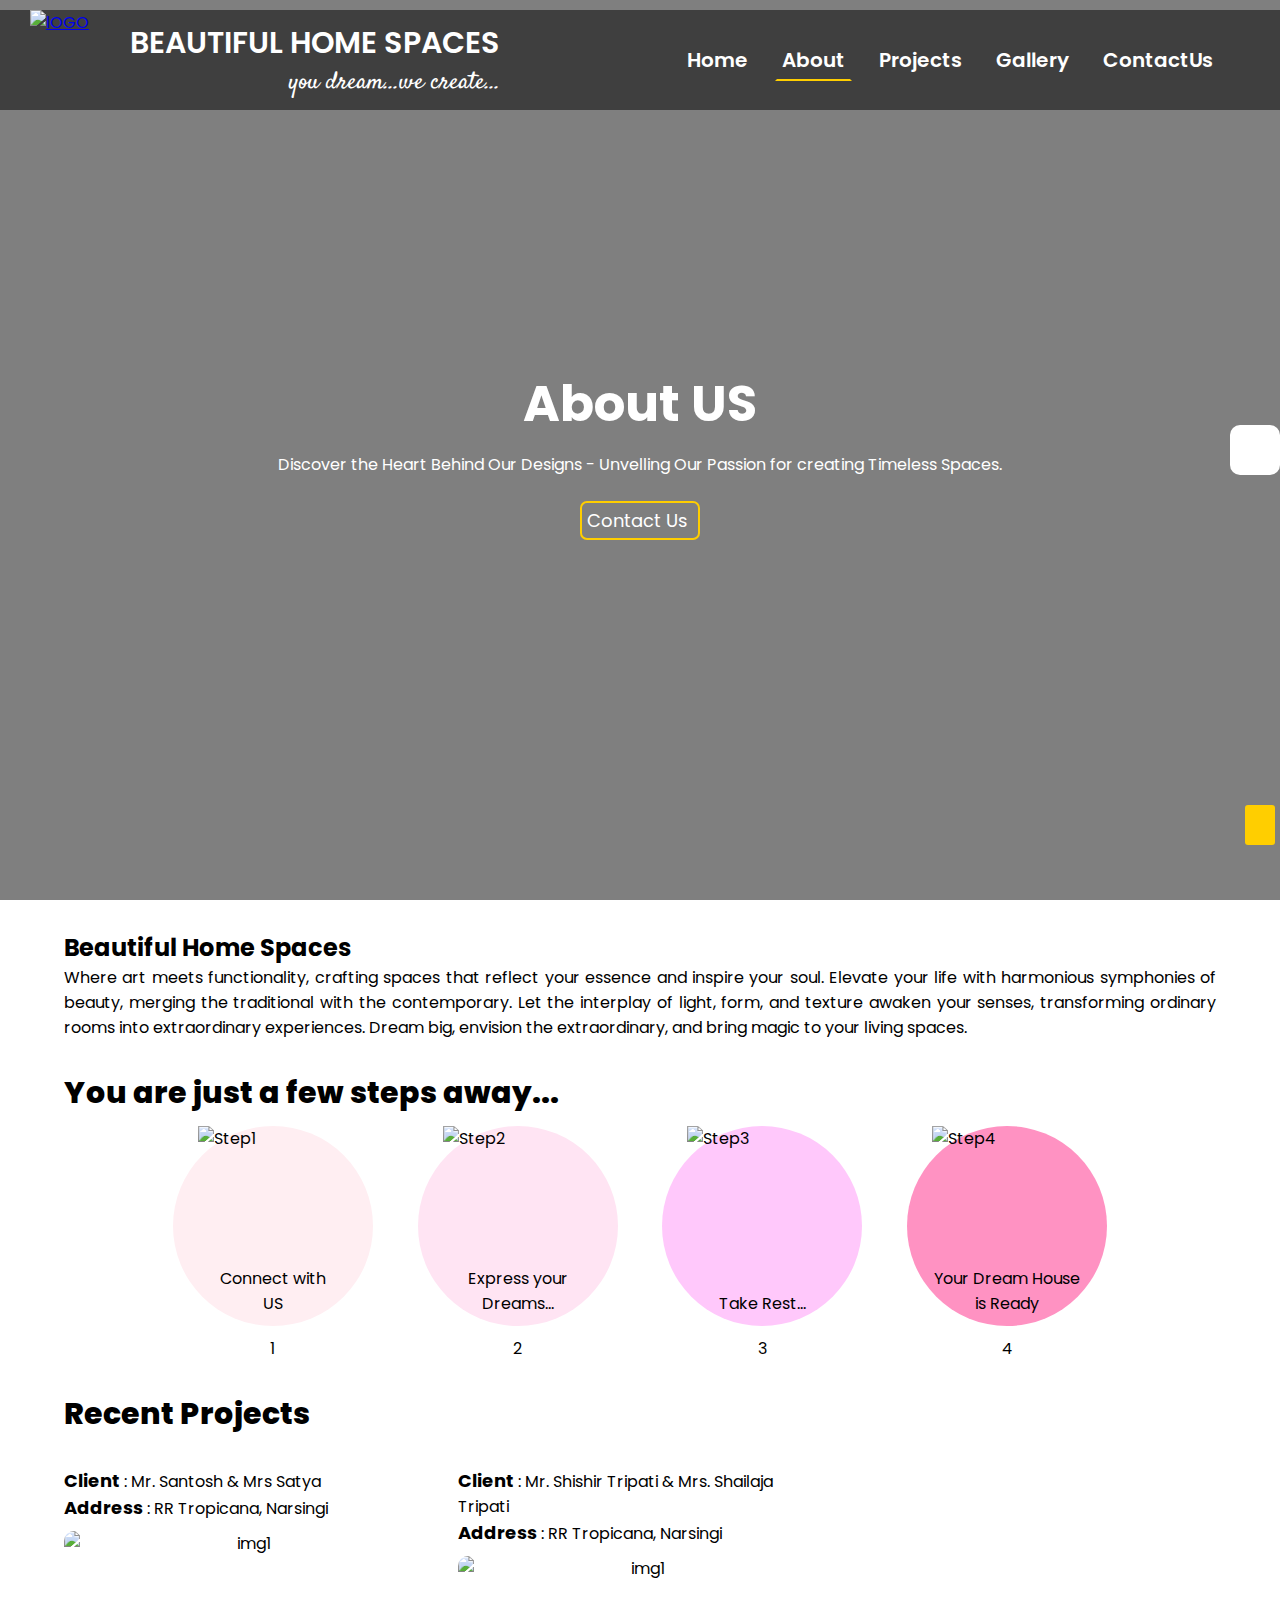
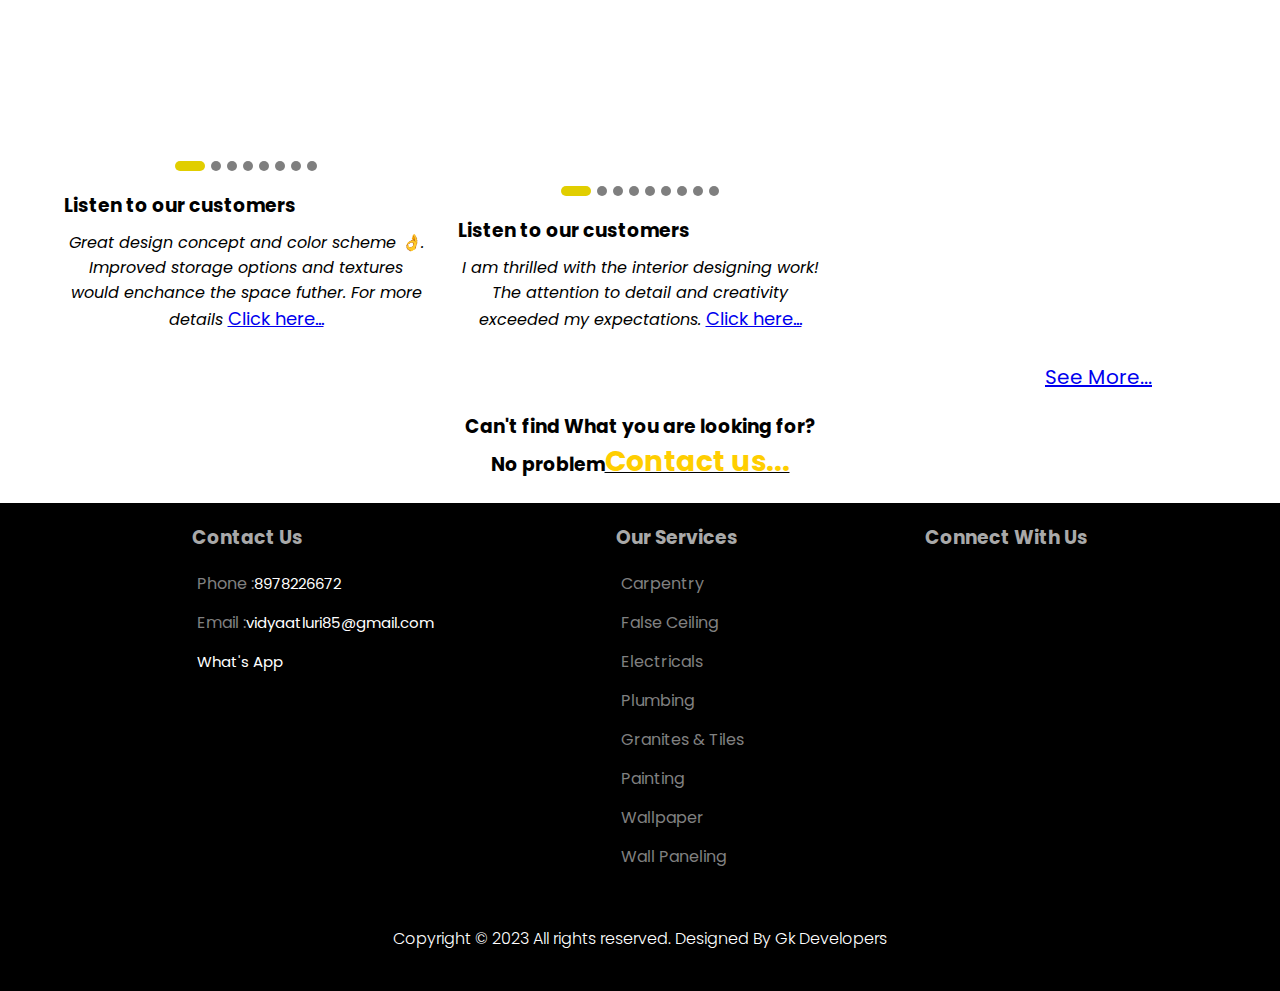
==== about.html @ 3031baf3 "CR:RahulYadav:Initial commit" ====
<!DOCTYPE html>
<html lang="en">

<head>
    <meta charset="UTF-8">
    <meta name="viewport" content="width=device-width, initial-scale=1.0">
    <meta name="og:title" property="og:title" content="Beautiful Home Spaces">
    <link rel="canonical" href="">
    <meta name="description" content="Beautiful Home Spaces a Place Where you can find Modern solutions for a Modern World. Unlock the Art of Living - Beautiful Home
                Spaces Awaits Your Imagination. The best Interior designing Platform.">
    <meta name="author" content="GK Developers">
    <meta name="keywords"
        content="beautifulhomespaces, Interior desiging,Beautiful Home Spaces, beautiful home spaces">
    <title>BEAUTIFUL HOME SPACES</title>
    <link rel="stylesheet" href="css/style.css">

    <link rel="stylesheet" href="https://cdnjs.cloudflare.com/ajax/libs/font-awesome/6.4.0/css/all.min.css"
        integrity="sha512-iecdLmaskl7CVkqkXNQ/ZH/XLlvWZOJyj7Yy7tcenmpD1ypASozpmT/E0iPtmFIB46ZmdtAc9eNBvH0H/ZpiBw=="
        crossorigin="anonymous" referrerpolicy="no-referrer" />

    <link rel="preconnect" href="https://fonts.googleapis.com">
    <link rel="preconnect" href="https://fonts.gstatic.com" crossorigin>
    <link href="https://fonts.googleapis.com/css2?family=Poppins:wght@600;700&family=Satisfy&display=swap"
        rel="stylesheet">

    <link rel="shortcut icon" href="images/logo-favicon.ico" type="image/x-icon">
</head>

<body>
    <div class="navbar top">
        <div class="nav-main">
            <div class="nav-menu" id="menuopen"><i class="fa-solid fa-bars"></i></div>
            <div class="nav-logo"><a href="index.html"><img src="images/logo.png" alt="lOGO" width="100%" height="100%"></a></div>
            <div class="brand">
                <div class="brand-name"><a href="index.html">BEAUTIFUL HOME SPACES</a></div>
                <div class="brand-quote"><a class="brand-quote" href="index.html">you dream...we create...</a></div>
            </div>
        </div>

        <div class="nav-items" id="navitems">
            <div class="close" onclick="closemenu()"><i class="fa-solid fa-xmark"></i></div>
            <div><a class="nav-links" href="index.html">Home</a></div>
            <div><a class="nav-links" href="about.html">About</a></div>
            <div><a class="nav-links" href="projects.html">Projects</a></div>
            <div><a class="nav-links" href="gallery.html">Gallery</a></div>
            <div><a class="nav-links" href="contact.html">ContactUs</a></div>
        </div>
    </div>
    
    <div class="main-background about-page" id="nav">
        <div class="matter">
            <h1>About US</h1>
            <p>Discover the Heart Behind Our Designs - Unvelling Our Passion for creating Timeless Spaces.</p>
            <a href="tel:8978226672">Contact Us&nbsp;<i class="fa-sharp fa-solid fa-phone"></i></a>
        </div>
    </div>

    <div class="about">
        <h2>Beautiful Home Spaces</h2>
        <p>
            Where art meets functionality, crafting spaces that reflect your essence and inspire your soul. Elevate your life with harmonious symphonies of beauty, merging the traditional with the contemporary.<br><br> Let the interplay of light, form, and texture awaken your senses, transforming ordinary rooms into extraordinary experiences. Dream big, envision the extraordinary, and bring magic to your living spaces.
        </p>
    </div>


    <div class="heading">You are just a few steps away...</div>
    <div class="steps">
        <div>
            <div class="step1">
                <div class="image"><img src="images/steps/step1.png" alt="Step1"></div>
                <p><a href="tel:8978226672">Connect with<br>US <i class="fa-sharp fa-solid fa-phone"></i></a></p>
            </div>
            <p>1</p>
        </div>
        <div>
            <div class="step2">
                <div class="image"><img src="images/steps/step2.png" alt="Step2"></div>
                <p>Express your<br>Dreams...</p>
            </div>
            <p>2</p>
        </div>
        <div>
            <div class="step3">
                <div class="image"><img src="images/steps/step3.png" alt="Step3"></div>
                <p>Take Rest...</p>
            </div>
            <p>3</p>
        </div>
        <div>
            <div class="step4">
                <div class="image"><img src="images/steps/step4.png" alt="Step4"></div>
                <p>Your Dream House<br>is Ready</p>
            </div>
            <p>4</p>
        </div>
    </div>

    <div class="heading">Recent Projects</div>
    <div class="providings">
        <div class="container">
            <p><span>Client</span>  : Mr. Santosh & Mrs Satya<br><span>Address</span> : RR Tropicana, Narsingi</p>
            <div class="project project1">
                <div class="images">
                    <img src="images/project1/p3.jpg" alt="img1">
                    <img src="images/project1/p6.jpg" alt="img2">
                    <img src="images/project1/p1.jpg" alt="img3">
                    <img src="images/project1/p2.jpg" alt="img4">
                    <img src="images/project1/p4.jpg" alt="img5">
                    <img src="images/project1/p12.jpg" alt="img6">
                    <img src="images/project1/p13.jpg" alt="img7">
                    <img src="images/project1/p14.jpg" alt="img9">
                </div>
                <div class="slide left">
                    <span class="fa fa-angle-left" onclick="p1_arrow_slide(-1)"></span>
                </div>
                <div class="slide right">
                    <span class="fa fa-angle-right" onclick="p1_arrow_slide(1)"></span>
                </div>
                <div class="btns">
                    <span onclick="p1_option_slide(1)"></span>
                    <span onclick="p1_option_slide(2)"></span>
                    <span onclick="p1_option_slide(3)"></span>
                    <span onclick="p1_option_slide(4)"></span>
                    <span onclick="p1_option_slide(5)"></span>
                    <span onclick="p1_option_slide(6)"></span>
                    <span onclick="p1_option_slide(7)"></span>
                    <span onclick="p1_option_slide(8)"></span>
                </div>
            </div>
            <h3>Listen to our customers</h3>
            <p class="message">
            <span>Great design concept and color scheme <span>👌</span>. Improved storage options and textures would enchance the space futher. For more details <a href="projects.html#explore">Click&nbsp;here...</a></span>
            </p>
        </div>

        <!-- ------- Project 3 ------- -->
        <div class="container">
            <p><span>Client </span> : Mr. Shishir Tripati & Mrs. Shailaja Tripati<br><span>Address</span> : RR
                Tropicana, Narsingi</p>
            <div class="project project3">
                <div class="images">
                    <img src="images/project3/6.jpg" alt="img1">
                    <img src="images/project3/4.jpg" alt="img2">
                    <img src="images/project3/3.jpg" alt="img3">
                    <img src="images/project3/1.jpg" alt="img4">
                    <img src="images/project3/5.jpg" alt="img5">
                    <img src="images/project3/2.jpg" alt="img6">
                    <img src="images/project3/7.jpg" alt="img7">
                    <img src="images/project3/8.jpg" alt="img8">
                    <img src="images/project3/9.jpg" alt="img9">
                </div>
                <div class="slide left">
                    <span class="fa fa-angle-left" onclick="p3_arrow_slide(-1)"></span>
                </div>
                <div class="slide right">
                    <span class="fa fa-angle-right" onclick="p3_arrow_slide(1)"></span>
                </div>
                <div class="btns">
                    <span onclick="p3_option_slide(1)"></span>
                    <span onclick="p3_option_slide(2)"></span>
                    <span onclick="p3_option_slide(3)"></span>
                    <span onclick="p3_option_slide(4)"></span>
                    <span onclick="p3_option_slide(5)"></span>
                    <span onclick="p3_option_slide(6)"></span>
                    <span onclick="p3_option_slide(7)"></span>
                    <span onclick="p3_option_slide(8)"></span>
                    <span onclick="p3_option_slide(9)"></span>
                </div>
            </div>
            <h3>Listen to our customers</h3>
            <p class="message">
                <span>I am thrilled with the interior designing work! The attention to detail and creativity exceeded my expectations.
                    <a
                        href="projects.html#explore">Click&nbsp;here...</a>
                </span>
            </p>
        </div>
    </div>
    <div class="see-more"><a href="projects.html#explore">See More...</a></div>

    <a href="#top" id="backtotop">
        <i class="fa fa-arrow-up"></i>
    </a>


    <div class="connect-with-us">
        <h3>Can't find What you are looking for?<br>No problem<a href="tel:8978226672"><span>Contact us...</span></a></h3>
    </div>
    <div class="contact-fixed-phone">
        <div class="phone"><a href="tel:8978226672"><i class="fa-sharp fa-solid fa-phone"></i>Phone</a></div>
        <div class="whatsapp"><a href="https://wa.me/+918978226672" target="_blank"><i
                    class="fa-brands fa-whatsapp"></i>what's App</a></div>
    </div>

    <div class="contact-fixed-ladscape"><a href="https://wa.me/+918978226672" target="_blank"><i
                class="fa-brands fa-square-whatsapp"></i></a>
    </div>
    <footer>
    <div class="footer">
        <div class="section">
            <h3>Contact Us</h3>
            <p>Phone :<a href="tel:8978226672">8978226672</a></p>
            <p>Email :<a href="mailto:vidyaatluri85@gmail.com">vidyaatluri85@gmail.com</a></p>
            <p><a href="https://wa.me/+918978226672" target="_blank">What's App</a></p>
        </div>
        <div class="section">
            <h3>Our Services</h3>
            <p><a href="index.html#carpentry">Carpentry</a></p>
            <p><a href="index.html#ceiling">False Ceiling</a></p>
            <p><a href="index.html#electricals">Electricals</a></p>
            <p><a href="index.html#plumbing">Plumbing</a></p>
            <p><a href="index.html#granites">Granites & Tiles</a></p>
            <p><a href="index.html#painting">Painting</a></p>
            <p><a href="index.html#wallpaper">Wallpaper</a></p>
            <p><a href="index.html#wallpaneling">Wall Paneling</a></p> 
        </div>
        <div class="section">
            <h3>Connect With Us</h3>
            <span><a href="https://www.facebook.com" target="_blank"><i class="fa-brands fa-facebook-f"></i></a>
                <a href="https://instagram.com/beautifulhomespaces?igshid=MzRlODBiNWFlZA==" target="_blank"><i class="fa-brands fa-instagram"></i></a>
                <a href="https://wa.me/+918978226672" target="_blank"><i class="fa-brands fa-whatsapp"></i></a>
            </span>
        </div>
    </div>
    <div class="copyrights" id="bottom">
        Copyright &copy; 2023 All rights reserved. Designed By <a href="">Gk Developers</a>
    </div>
    </footer>
    <script src="js/script.js"></script>
    <script>

        
var indexvalue = 1;
project1(indexvalue);
project3(indexvalue);

function p1_option_slide(e) { project1(indexvalue = e); }
function p1_arrow_slide(e) { project1(indexvalue += e); }

function p3_option_slide(e) { project3(indexvalue = e); }
function p3_arrow_slide(e) { project3(indexvalue += e); }

function project1(e) {
    var i;
    const img = document.querySelectorAll('.project1  img');
    const sliders = document.querySelectorAll('.project1 .btns span');
    if (e > img.length) { indexvalue = 1; }
    if (e < 1) { indexvalue = img.length; }
    for (i = 0; i < img.length; i++) {
        img[i].style.display = "none";

    }
    for (i = 0; i < sliders.length; i++) {
        sliders[i].style.background = "rgba(0,0,0,0.5)";
        sliders[i].style.width = "10px";
    }
    common(img, sliders);
}

function project3(e) {
    var i;
    const img = document.querySelectorAll('.project3  img');
    const sliders = document.querySelectorAll('.project3 .btns span');
    if (e > img.length) { indexvalue = 1; }
    if (e < 1) { indexvalue = img.length; }
    for (i = 0; i < img.length; i++) {
        img[i].style.display = "none";

    }
    for (i = 0; i < sliders.length; i++) {
        sliders[i].style.background = "rgba(0,0,0,0.5)";
        sliders[i].style.width = "10px";
    }
    common(img, sliders);
}
function common(i, s) {
    i[indexvalue - 1].style.display = "block";
    s[indexvalue - 1].style.background = "rgb(225,206,0)";
    s[indexvalue - 1].style.width = "30px";
    s[indexvalue - 1].style.borderRadius = "20px";
    s[indexvalue - 1].style.transition = "0.3s";
}
    </script>
</body>
</html>
---- css/style.css ----
* {
    margin: 0;
    padding: 0;
    box-sizing: border-box;
    font-family: 'poppins';
    scroll-behavior: smooth;
}

.navbar {
    display: flex;
    justify-content: space-between;
    align-items: center;
    width: 100%;
    margin: 0;
    padding: 0 10px;
    background-color: rgba(0, 0, 0, 0.5);
    position: absolute;
    top:5px;
    z-index: 8;
}

.nav-main {
    display: flex;
    justify-content: space-between;
    align-items: center;
}

.navbar .brand a{
    color: white;
}

.nav-main .nav-menu {
    font-size: 27px;
    color: white;
    cursor: pointer;
}

.nav-main .nav-logo {
    width: 70px;
    height: 70px;
}
.nav-head{
    display: flex;
    align-items: center;
}

.brand a,.matter a{
    text-decoration: none;
}
.brand .brand-name {
    font-family: 'Poppins', sans-serif;
    font-size: 20px;
    font-weight: 600;
}

.brand .brand-quote {
    font-family: 'Satisfy', cursive;
    font-size: 18px;
    text-align: right;
}

.nav-items {
    z-index: 10;
    display: flex;
    flex-direction: column;
    position: fixed;
    bottom: 0;
    left: -200px;
    height: 100%;
    width: 200px;
    padding: 0 20px;
    background-color:rgba(0, 0, 0, 0.8);
    transition: all 0.5s;
}

.nav-items div {
    font-size: 20px;
    font-weight: 600;
    margin-top: 20px
}

.nav-items div a {
    text-decoration: none;
    color:white;
    border: 2px solid transparent;
}

.nav-items .close {
    color: white;
    cursor: pointer;
    font-size: 30px;
    margin-bottom: 30px;
}

.active{
    border-bottom-color: rgb(255, 206, 0) !important;
}

.main-background {
    color: white;
    height: 100vh;
    display: flex;
    align-items: center;
    justify-content: center;
    flex-direction: column;
    text-align: center;
}
.main-background .matter p{
    text-align: center;
    margin: 10px 0 30px 0;
}

.main-background .matter h1{
    font-size: 30px;
}

.main-background .matter a{
    color:white;
    border: 2px solid rgb(255, 206, 0);
    border-radius: 7px;
    padding: 5px;
    font-size: 18px;
    transition: all 0.3s;
}
.main-background .matter a:hover{
    background-color:rgba(255, 206, 0,0.7);
    box-shadow: 0 4px 15px rgba(0, 0, 0, 1);;

}

.home{
    background-image: linear-gradient(rgba(0, 0, 0, 0.5) , rgba(0, 0, 0, 0.5)),
    url(../images/main/home.webp);
    background-size: cover;
    background-position: center;
}

.about-page{
    background-image: linear-gradient(rgba(0, 0, 0, 0.5) , rgba(0, 0, 0, 0.5)),
    url(../images/main/about.webp);
    background-size: cover;
    background-position: center;
}

.project-page{
    background-image: linear-gradient(rgba(0, 0, 0, 0.5) , rgba(0, 0, 0, 0.5)),
    url(../images/main/projects.webp);
    background-size: cover;
    background-position: center;
}
.gallery-page{
    background-image: linear-gradient(rgba(0, 0, 0, 0.5) , rgba(0, 0, 0, 0.5)),
    url(../images/main/gallery.webp);
    background-size: cover;
    background-position: center;
}

.contact-page{
    background-image: linear-gradient(rgba(0, 0, 0, 0.5) , rgba(0, 0, 0, 0.5)),
    url(../images/main/contact.webp);
    background-size: cover;
    background-position: center;
}

.heading {
    margin: 30px auto auto;
    font-size: 25px;
    font-weight: 800;
    width: 90%;
}

.providings {
    width: 90%;
    margin: auto;
    display: grid;
    grid-template-columns: repeat(12, 1fr);
    gap: 30px;
}

.providings div:nth-child(1) {
    grid-column: 1/13;
}

.providings div:nth-child(2) {
    grid-column: 1/13;
}

.providings div:nth-child(3) {
    grid-column: 1/13;
}

.providings div:nth-child(4) {
    grid-column: 1/13;
}
.providings div:nth-child(5) {
    grid-column: 1/13;
}
.providings div:nth-child(6) {
    grid-column: 1/13;
}
.providings div:nth-child(7) {
    grid-column: 1/13;
}
.providings div:nth-child(8) {
    grid-column: 1/13;
}

.container-flex{
    display: flex;
    justify-content: space-between;
    align-items: flex-start;
    flex-direction: column;
}

.container {
    height: auto;
    text-align: center;
    margin: 20px 0;
}

.container h2,
p {
    font-family: 'poppins';
    text-align: left;
}
.container h2{
    border-bottom: 2px solid transparent;
}
.container p {
    margin: 10px auto;
}

.container .kitchen,
.living-room,
.bed-room,
.study-room,
.project {
    width: 100%;
    margin: 0;
    height: 220px;
    overflow: hidden;
    position: relative;
    border-radius: 10px;
    transition: all .2s;
}
.container .project{
    margin:0 auto auto auto;
}
.container .images {
    width: 100%;
    height: 100%;
}
.container>div:hover {
    box-shadow: 0 4px 15px rgba(0, 0, 0, 1);
    border-radius: 10px;
    border: 1px solid rgb(255, 206, 0);
}

.container .images img {
    width: 100%;
    height: 100%;
}

.container .btns {
    position: absolute;
    bottom: 10px;
    display: flex;
    transform: translateX(-50%);
    left: 50%;
}

.container .btns span {
    margin: 0 3px;
    width: 10px;
    height: 10px;
    border-radius: 50%;
    cursor: pointer;
}

.container .btns span:hover {
    background-color: rgb(255, 206, 0);
}

.container .slide {
    position: absolute;
    top: 50%;
    transform: translateY(-50%);
    width: 30px;
    height: 30px;
    border: 2px solid white;
    border-radius: 50%;
    font-size: 20px;
    line-height: 30px;
    color: white;
    text-align: center;
    cursor: pointer;
}

.container .right {
    right: 0;
}

.container:hover h2{
    border-bottom-color:rgb(255, 206, 0) ;
}



/* ------- Steps ------- */
.steps {
    width: 90%;
    margin: auto;
    display: flex;
    justify-content: space-evenly;
    align-items: center;
    flex-direction: column;
}

.steps >div>div {
    height:200px;
    width: 200px;
    border-radius: 50%;
    margin: 10px auto;
    display: flex;
    justify-content: flex-start;
    align-items: center;
    flex-direction: column;
    
}
.steps div div {
    position: relative;
}
.steps div div .image{
    height: 150px;
    width:150px;
}
.steps div div .image img{
    width: 150px;
    height: 150px;
}
.steps .step1 { 
    background-color: #FFEEF2;
}

.steps .step2 {
    background-color:#FFE4F3 ;
}

.steps .step3 {
    background-color: #FFC8FB;
}

.steps .step4 {
    background-color: #FF92C2;
}
.steps p{
    text-align: center;
}
.steps div> div >p{
    position: absolute;
    bottom:10px;
    color:black;
}
.steps p a{
    color:black;
    text-decoration: none;
}


/* ------- For Projects ------- */
.container .message {
    text-align: center;
    font-style: italic;
    margin-top:0;
}

.container p a {
    font-style: normal;
    font-size: 18px;
}
.container p:nth-child(1){
    width:100%;
    text-align: left;
}
.container p:nth-child(1) >span{
    font-size: 18px;
    font-weight: 700;
}

.container h3{
    margin:10px auto;
    width:100%;
    text-align: left;
}
.see-more{
    width:90%;
    display: flex;
    justify-content: end;
    font-size: 20px;
}



/* ------- About ------- */

.about{
    width:90%;
    margin: 30px auto;
}
.about p{
    text-align: justify;
}



/* ------- main ------- */
.main{
    padding-top: 40px;
    display: flex;
    width:90%;
    margin: auto;
    justify-content: center;
    align-items: center;
    flex-direction: column;
    background-color:rgb(255, 249, 236);
}

.main .row{
    width:94%;
    margin: auto;
    display: flex;
    flex-direction: column;
    justify-content:center;
    align-items: center;
    margin-bottom: 30px;
}
.main .row .image{
    width:300px;
    height:180px;
    box-shadow: 0 4px 15px rgba(0, 0, 0, 1) ;
    border-radius: 5px
}
.main .row .content{
    width:100%;
    height:100%;
    margin-bottom: 16px;
}
.main .row .content p a{
    font-size: 18px;
}

.main .row:nth-child(odd){
    flex-direction: column-reverse;
}

.main .row .image img{
    border-radius: 5px;
    width:300px;
    height:180px;
}
.main h3{
    margin:10px 0;
}

/* -------- contact page ----------*/

.contact-container{
    display: flex;
    width:60%;
    margin: 60px auto;
    background-color: #fffdf6; 
    box-shadow: 0 4px 8px rgb(0, 0, 0,0.4); 
    border-radius: 10px;
    color: #ffce00;
}
.contact-container div{
    flex-basis: 50%;
}

.contact-image .contact-head{
    margin: 20px 0;
}

.contact-container .contact-image{
    display: flex;
    justify-content: center;
    align-items: center;
    flex-direction: column;
}

.contact-image img{
    border-radius: 20px;
    width: 75%;
    height: 45%;
}

.contact-container .form-container {
    padding: 100px 40px 50px;
    border-radius: 8px;
    max-width: 80%;
    color: #333; 
  }

  .form-container .input-container {
    position: relative;
    margin: 8px 0;
  }

  .form-container input,textarea {
    width: 100%;
    padding: 10px;
    box-sizing: border-box;
    outline: none;
    border: 1px solid #bdc3c7;
    border-radius: 10px;
    transition: all 0.5s;
    font-size: 16px;
    margin-bottom: 15px;
  }

  .form-container textarea{
    height: 150px;
  }

  .form-container input:focus , textarea:focus {
    border: 1.5px solid rgb(255, 206, 0);
    box-shadow: 0 4px 8px rgb(255, 206, 0,0.2); 
  }

  .form-container label.input-label {
    position: absolute;
    margin: 0 10px;
    color: #7f8c8d;
    pointer-events: none;
    transition: transform 0.3s, font-size 0.3s, color 0.3s;
    transform-origin: 0% 0%;
    font-size: 16x;
    top:10px;
    left:4px;
    background-color: #fff;
    transform: translate(-10px,-20px);
    color: #ffce00;
  }

  .form-container button {
    background-color: rgb(255, 206, 0); 
    color: white;
    padding: 10px 15px;
    border: none;
    border-radius: 40px;
    cursor: pointer;
    width: 30%;
    margin-top: 10px; 
    font-size: 16px;
    float: right;
  }

  .form-container button:hover {
    background-color: rgb(255, 206, 0);
  }

  .form-container .link {
    text-align: center;
    margin-top: 16px;
  }

  .form-container .link a {
    color: rgb(255, 206, 0);
    text-decoration: none;
  }

  .form-container .link a:hover {
    text-decoration: underline;
  }
  
  .form-container .error-message {
    color: red;
    margin-top: 8px;
  }

 

 


/* ------- Back To Top ------- */
#backtotop{
    text-decoration: none;
    background-color: rgb(255, 206, 0);
    color: white;
    height:40px;
    width:30px;
    border-radius: 3px;
    display: flex;
    justify-content: center;
    align-items: center;
    position: fixed;
    bottom: 55px;
    right:5px;
}

.connect-with-us {
    margin-top: 20px;
    font-family: 'poppins';
    text-align: center;
}
.connect-with-us span {
    font-size: 1.5em;
    color: rgb(255, 206, 0);
}

.connect-with-us a {
    text-decoration: none;
}

.contact-fixed-phone {
    display: flex;
    justify-content: center;
    align-items: center;
    height: 50px;
    background-color: white;
    border-radius: 10px;
    margin-bottom: 20px;
    position: sticky;
    bottom: 0;
}

.contact-fixed-phone a {
    font-family: 'poppins';
    text-decoration: none;
    font-size: 20px;
    color:  black;
}

.contact-fixed-phone div {
    width: 50%;
    text-align: center;
    cursor: pointer;
    transition: all 0.5s;
}

.contact-fixed-phone div:hover {
    background-color: rgb(253, 218, 225);
}

.contact-fixed-phone .phone {
    border-right: 2px solid black;
}

.contact-fixed-phone i {
    font-size: 28px;
    margin-right: 5px;
    color: #25d366 ;
}
/* #25d366 */

.contact-fixed-ladscape {
    display: none;
    justify-content: center;
    align-items: center;
    position: fixed;
    top: 50%;
    right: 0;
    padding: 0;
    height: 50px;
    width: 50px;
    transform: translateY(-50%);
    font-size: 40px;
    background-color: #fff;
    border-radius: 10px;
}

.contact-fixed-ladscape a {
    color: #25d366;
}


footer{
    background-color: black;
}

.copyrights{
    padding: 40px 5px;
    color: white;
    text-align: center;
    font-weight: 300;
}
.copyrights a{
    color: white;
    text-decoration: none;
}


.footer {
    background-color: black;
    color: grey;
    font-family: 'Poppins', sans-serif;
    display: flex;
    justify-content: space-evenly;
    flex-direction: column;
    padding: 10px;
}
.footer a{
    text-decoration: none;
    color: grey;
}

.footer div:nth-child(1) a {
    color: white;
    font-size: 15px;
}

.footer .section {
    display: flex;
    flex-direction: column;
}

.footer .section h3 {
    width: max-content;
    color: darkgray;
    margin: 10px 0;
    display: inline;
    border-bottom: 2px solid rgb(255, 206, 0);
    transition: all 0.5s;
}

.footer .section p {
    margin: 7px 0 7px 5px;
}

.footer .section p:hover,p a:hover{
    color: rgb(255, 206, 0);
    cursor: pointer;
}

.footer .section:nth-child(3) span i {
    margin: 0 7px;
    font-size: 20px;
    padding-bottom: 5px;
    border-bottom: 2px solid transparent;
}

.footer .section .fa-facebook-f {
    color: #3b5998;
}

.footer .section .fa-facebook-f:hover {
    border-bottom-color: #00acee;
}

.footer .section .fa-twitter {
    color: #00acee;
}

.footer .section .fa-twitter:hover {
    border-bottom-color: #00acee;
}

.footer .section .fa-instagram {
    color: #d62976;
}

.footer .section .fa-instagram:hover {
    border-bottom-color: #d62976;
}

.footer .section .fa-whatsapp {
    color: #25d366;
}

.footer .section .fa-whatsapp:hover {
    border-bottom-color: #25d366;
}

/* 075e54 what's app dark teal green color code */

@media screen and (orientation:landscape) {
    .contact-fixed-phone {
        display: none;
    }

    .contact-fixed-ladscape {
        display: flex;
        z-index: 9;
    }

    .connect-with-us a {
        text-decoration: solid underline;
        text-decoration-color: black;
    }

    .connect-with-us {
        margin-bottom: 20px;
    }
}



@media screen and (min-width:600px) {
    .providings div:nth-child(1) {
        grid-column: 1/7;
    }

    .providings div:nth-child(2) {
        grid-column: 7/13;
    }

    .providings div:nth-child(3) {
        grid-column: 1/7;
    }

    .providings div:nth-child(4) {
        grid-column: 7/13;
    }
    .providings div:nth-child(5) {
        grid-column: 1/7;
    }
    .providings div:nth-child(6) {
        grid-column: 7/13;
    }
    .providings div:nth-child(7) {
        grid-column: 1/7;
    }
    .providings div:nth-child(8) {
        grid-column: 7/13;
    }

    .about p br{
        display: none;
    }
}

@media screen and (max-width : 700px) {
    .contact-container{
        flex-direction: column;
    }

    .contact-image img{
        display: none;
    }
  }

@media screen and (max-width : 1199px) {

    .contact-container{
        width:90%;
    }

    .contact-container .form-container {
        padding: 20px 20px;
        max-width: 100%;
    }
}


@media screen and (min-width:992px) {
    .footer {
        flex-direction: row;
    }

    .footer .section h3 {
        border-bottom-color: transparent;
    }

    .footer .section:hover h3 {
        border-bottom-color: rgb(255, 206, 0);
    }

    .navbar {
        padding: 0 30px;
    }

    .nav-items .close,
    .nav-main .nav-menu {
        display: none;
    }


    .nav-items {
        z-index: 2;
        transition: none;
        position: static;
        flex-direction: row;
        justify-content: space-evenly;
        align-items: center;
        height: auto;
        width: auto;
        background-color: transparent;
    }

    .nav-items div {
        margin: 0 10px;
    }

    .nav-items div a {
        padding: 5px;
        transition: border-bottom-color 0.2s;
    }

    .nav-items div a:hover {
        border-bottom-color: rgb(255, 206, 0) ;
    }

    .nav-items div a:active{
        border-bottom-color: rgb(255, 206, 0) ;
    }

    .steps{
        width:80%;
        flex-direction: row;
    }
    .main .row{
        width:80%;
        flex-direction: row;
    }

    .main .row > div:nth-child(2){
        margin-left:30px;
    }

    .main .row:nth-child(odd){
        flex-direction: row;
    }
    
    .providings div:nth-child(1) {
        grid-column: 1/5;
    }

    .providings div:nth-child(2) {
        grid-column: 5/9;
    }

    .providings div:nth-child(3) {
        grid-column: 9/13;
    }

    .providings div:nth-child(4) {
        grid-column: 1/5;
    }
    .providings div:nth-child(5) {
        grid-column: 5/9;
    }
    .providings div:nth-child(6) {
        grid-column: 9/13;
    }
    .providings div:nth-child(7) {
        grid-column: 1/5;
    }
    .providings div:nth-child(8) {
        grid-column: 5/9;
    }

    .container .kitchen,
    .living-room,
    .bed-room,
    .study-room,
    .project{
        height: 250px;
    }

    .heading{
        font-size:30px;
    }
    .main-background .matter h1{
        font-size: 50px;
    }

    .navbar{
        top:10px;
    }
}



@media screen and (min-width:992px) and (max-width:1199px) {
    .nav-main .nav-logo {
        width: 80px;
        height: 80px;
    }

    .nav-main .brand .brand-name {
        font-size: 24px;
    }

    .nav-main .brand .brand-quote {
        font-size: 24px;
    }


}

@media screen and (min-width:1200px) {
    .nav-main .nav-logo {
        width: 100px;
        height: 100px;
    }

    .nav-main .brand .brand-name {
        font-size: 30px;
    }

    .nav-main .brand .brand-quote {
        font-size: 24px;
    }
}
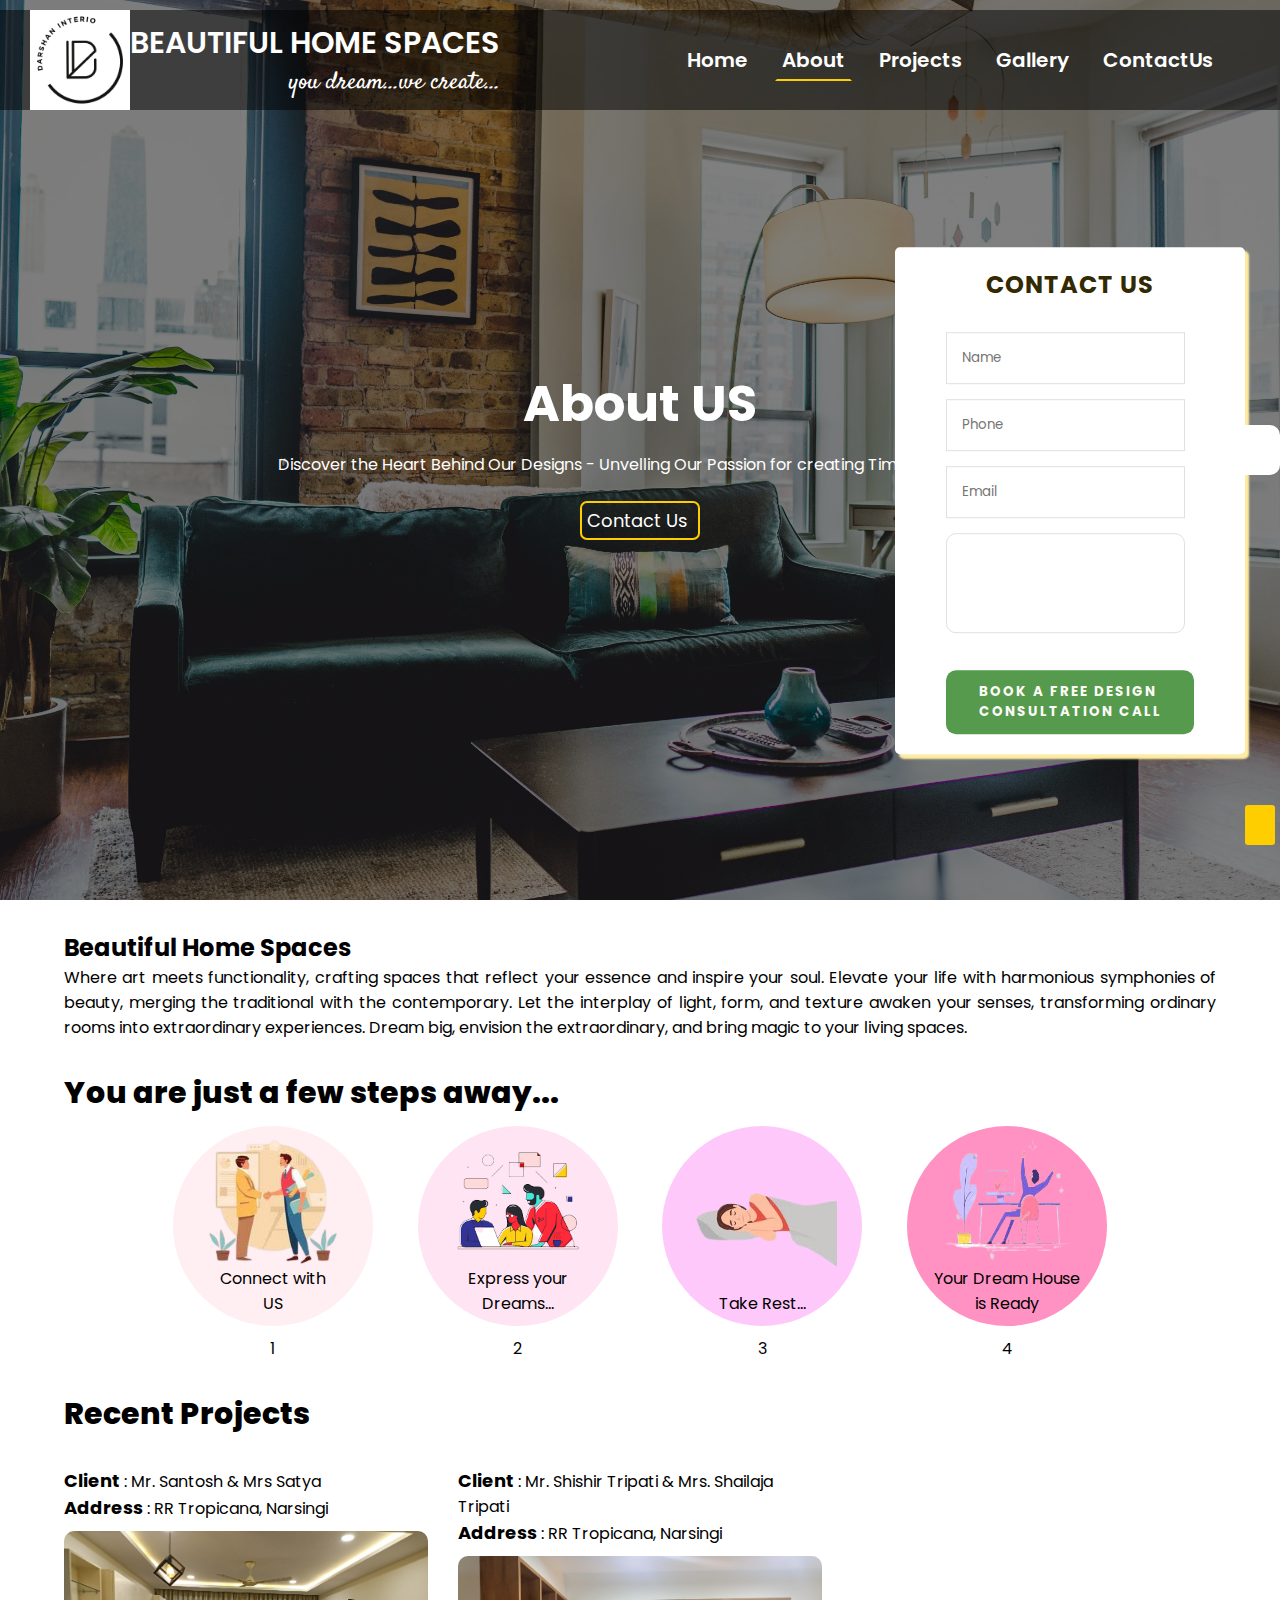
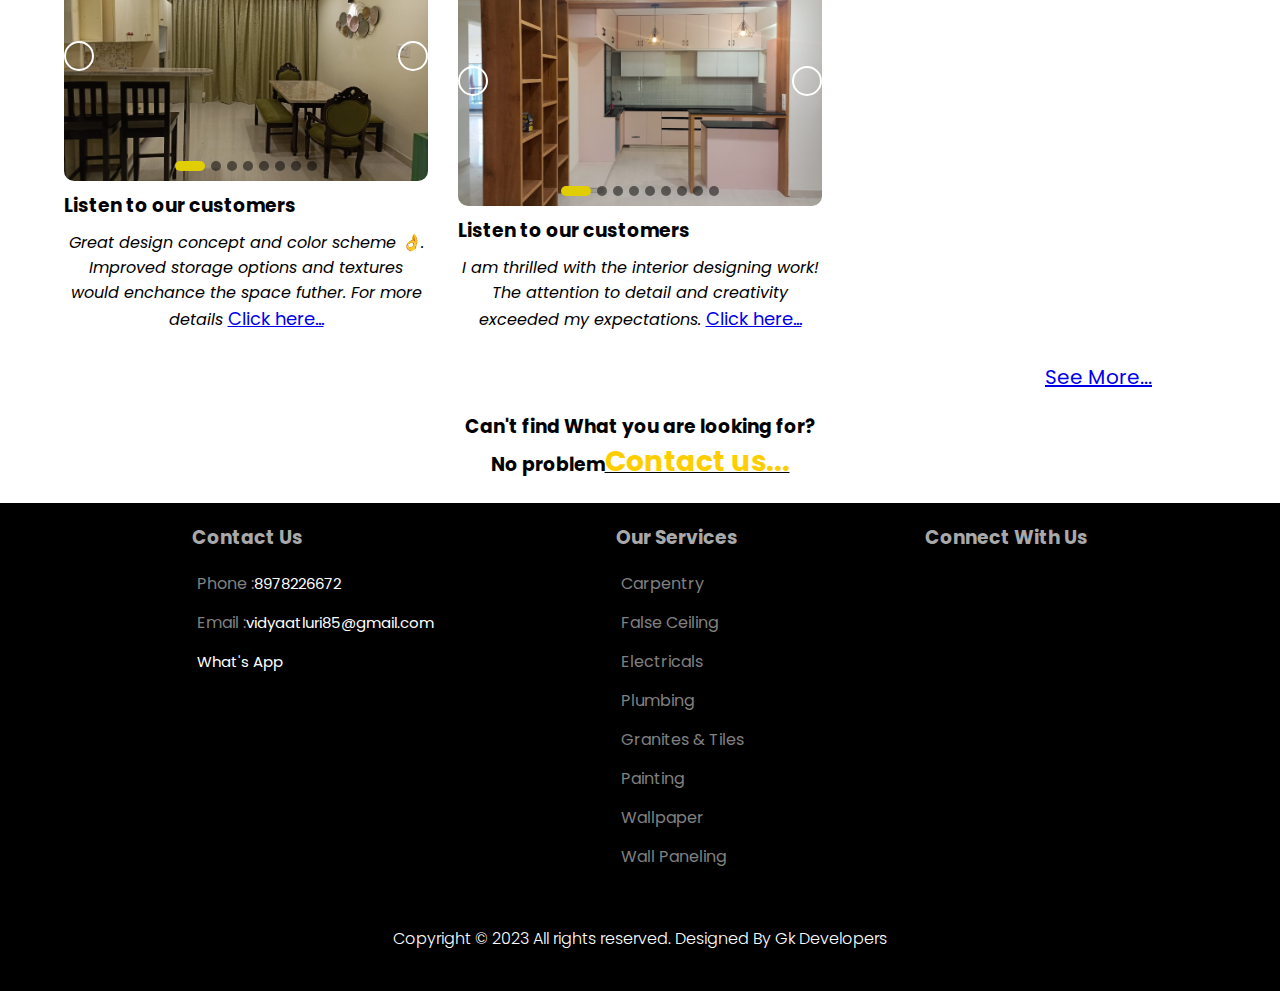
==== commit e7f38ba2: "CR:RY:2024-03-28" ====
--- a/about.html
+++ b/about.html
@@ -11,7 +11,7 @@
     <meta name="author" content="GK Developers">
     <meta name="keywords"
         content="beautifulhomespaces, Interior desiging,Beautiful Home Spaces, beautiful home spaces">
-    <title>BEAUTIFUL HOME SPACES</title>
+    <title>Darshan Interio</title>
     <link rel="stylesheet" href="css/style.css">
 
     <link rel="stylesheet" href="https://cdnjs.cloudflare.com/ajax/libs/font-awesome/6.4.0/css/all.min.css"
@@ -54,6 +54,50 @@
             <a href="tel:8978226672">Contact Us&nbsp;<i class="fa-sharp fa-solid fa-phone"></i></a>
         </div>
     </div>
+
+     <!-- ---------------Query form---------------- -->
+     <div class="wrapper"> 
+        <h2>Contact us</h2> 
+        <div id="error_message"> 
+
+        </div> 
+        <form action=""
+            id="myform"
+            onsubmit="return validate();"> 
+            <div class="input_field"> 
+                <input type="text"
+                    placeholder="Name"
+                    id="name"> 
+            </div> 
+            <!-- <div class="input_field"> 
+                <input type="text"  
+                    placeholder="Subject"
+                    id="subject"> 
+            </div>  -->
+            <div class="input_field"> 
+                <input type="text"
+                    placeholder="Phone"
+                    id="phone"> 
+            </div> 
+            <div class="input_field"> 
+                <input type="text"
+                    placeholder="Email"
+                    id="email"> 
+            </div> 
+            <div class="input_field"> 
+                <textarea placeholder="Message"
+                        id="message"> 
+                </textarea> 
+            </div> 
+            <div class="btn"> 
+            <input type="submit" 
+            value="Book A Free Design 
+Consultation Call"></div> 
+        </form> 
+    </div> 
+    <script src="./js/script.js"></script>
+ <!-- --------------------------------------END FORM------------------------------------------------- -->
+
 
     <div class="about">
         <h2>Beautiful Home Spaces</h2>
--- a/css/style.css
+++ b/css/style.css
@@ -1,3 +1,105 @@
+@import url("https://fonts.googleapis.com/css?family=Josefin+Sans");
+
+.wrapper { 
+    position: absolute;
+    top: 50%;
+    left: 50%;
+    transform: translate(-50%, -50%);
+    max-width: 350px;
+    width: 90%; /* Adjust width as needed */
+    background: #fff;
+    padding: 20px; /* Adjust padding as needed */
+    border-radius: 5px;
+    box-shadow: 4px 4px 2px rgba(254, 236, 164, 1);
+} 
+
+.wrapper h2 { 
+	text-align: center; 
+	margin-bottom: 30px; 
+	text-transform: uppercase; 
+	letter-spacing: 1px; 
+	color: #332902; 
+} 
+
+.wrapper .input_field { 
+	margin-bottom: 15px; 
+} 
+
+.wrapper 
+	.input_field 
+	input[type="text"], 
+.wrapper textarea { 
+	border: 1px solid #e0e0e0; 
+	width: 77%; 
+	padding: 15px;
+    margin-left: 10%;
+} 
+
+.wrapper textarea { 
+	resize: none; 
+	height: 100px; 
+} 
+
+.wrapper .btn input[type="submit"] { 
+	border: 20px; 
+	padding: 12px; 
+	width: 80%; 
+	background: #569a4d; 
+	color: #fcfbf7; 
+	text-transform: uppercase; 
+	letter-spacing: 2px; 
+	font-weight: bold; 
+	border-radius: 10px; 
+	cursor: pointer; 
+    margin-left: 10%;
+} 
+
+#error_message { 
+	margin-bottom: 20px; 
+	background: #fe8b8e; 
+	padding: 0px; 
+	text-align: center; 
+	font-size: 14px; 
+	transition: all 0.5s ease; 
+}
+
+@media screen and (max-width: 768px) and (orientation: portrait) {
+    .wrapper {
+        top: calc(50% + 50px); /* Pushing down the form by 50px from the vertical center */
+        left: 50%;
+        transform: translate(-50%, -50%);
+        width: 90%; /* Adjust width as needed */
+        position: relative;
+    }
+
+    .main-background{
+        text-align: center;
+        margin: 10px 0 30px 0;
+        transform: translate(0, -20%);
+    }
+}
+
+@media screen and (min-width: 769px) and (orientation: landscape) {
+    .wrapper {
+        top: 50%;
+        left: auto;
+        right: 0;
+        transform: translate(-10%, -40%);
+    }
+}
+
+/* @media screen and (orientation:landscape) {
+
+    .wrapper {
+        display: flex;
+        z-index: 9;
+    }
+} */
+
+
+/* -----------------------------OLD CSSS------------------------------------------------------ */
+
+
 * {
     margin: 0;
     padding: 0;
@@ -974,8 +1076,8 @@
 
 @media screen and (min-width:992px) and (max-width:1199px) {
     .nav-main .nav-logo {
-        width: 80px;
-        height: 80px;
+        border-radius: 50%;
+        background-color: #ffce00;
     }
 
     .nav-main .brand .brand-name {
